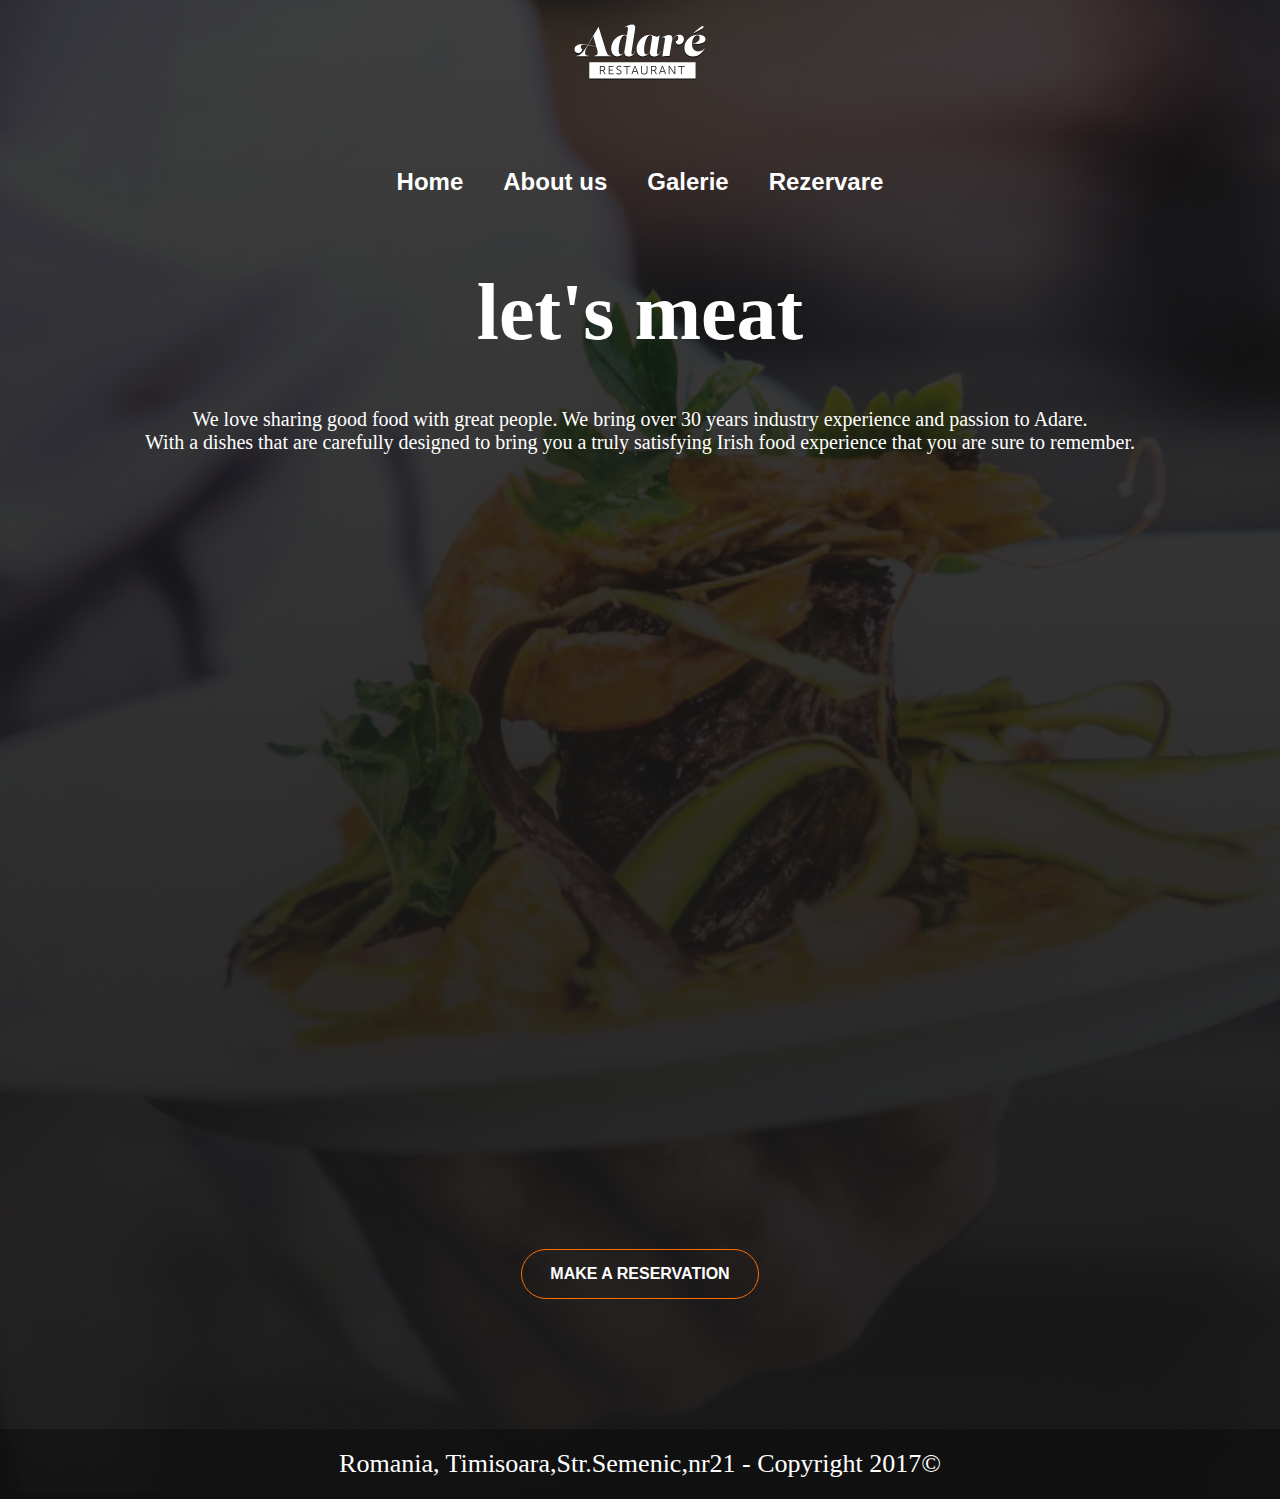
==== index.html @ 4d95420e "index.html gata" ====
<!DOCTYPE html>
<html lang="en">
  <head>
    <meta charset="UTF-8" />
    <meta name="viewport" content="width=device-width, initial-scale=1.0" />
    <title>Adare Restaurant</title>
    <link rel="stylesheet" href="./css/style.css" />
  </head>
  <body>
    <div class="container">
      <header>
        <a href="#"
          ><img src="./images/logo-adare-restaurant.png" alt="Logo"
        /></a>
      </header>

      <nav class="header__navigation">
        <ul>
          <li><a href="#Home" class="active">Home</a></li>
          <li><a href="#About-us">About us</a></li>
          <li><a href="#Galerie">Galerie</a></li>
          <li><a href="#Rezervare">Rezervare</a></li>
        </ul>
      </nav>

      <main>
        <h1 class="title1">let's meat</h1>
        <div class="centered-paragraph">
          <p class="phg1">
            We love sharing good food with great people. We bring over 30 years
            industry experience and passion to Adare. </br>With a dishes that are
            carefully designed to bring you a truly satisfying Irish food
            experience that you are sure to remember.
          </p>
        </div>
        <div class="map-container">
          <iframe
            src="https://www.google.com/maps/embed?pb=!1m18!1m12!1m3!1d2786.4927886636397!2d21.235556676118488!3d45.701149971078834!2m3!1f0!2f0!3f0!3m2!1i1024!2i768!4f13.1!3m3!1m2!1s0x47455c267e37b893%3A0x72c8bcefbff106bb!2sStr.%20Semenic%2021%2C%20Giroc%20307221!5e0!3m2!1sro!2sro!4v1723389783076!5m2!1sro!2sro"
            style="border: 0"
            allowfullscreen=""
            loading="lazy"
            referrerpolicy="no-referrer-when-downgrade"
          ></iframe>
        </div>

        <div class="button-container">
          <button data-modal-open class="button">Make a reservation</button>
        </div>
      </main>
      <footer>
        <p class="phg2">
          Romania, Timisoara,Str.Semenic,nr21 - Copyright 2017©
        </p>
      </footer>

      <div data-modal class="is-hidden">
        <div data-modal-content>
          <button data-modal-close type="button">X</button>
          <h2 class="modal-title">
            Lăsați-vă informațiile și vă vom suna înapoi
          </h2>

          <form name="modal-form" class="modal-form">
            <label class="modal-form__position"
              >Nume și prenume
              <input type="text" name="username" class="modal-form__input" />
              <svg width="12px" height="12px">
                <use href="./img/icons/form-icons.svg#icon-person"></use>
              </svg>
            </label>
            <label class="modal-form__position">
              Telefon
              <input type="tel" name="userphone" class="modal-form__input" />
              <svg width="12px" height="12px">
                <use href="./img/icons/form-icons.svg#icon-phone"></use>
              </svg>
            </label>
            <label class="modal-form__position">
              E-mail
              <input type="email" name="useremail" class="modal-form__input" />
              <svg width="12px" height="12px">
                <use href="./img/icons/form-icons.svg#icon-email"></use>
              </svg>
            </label>
            <label class="modal-form__position">
              Mesaj
              <textarea
                name="mesaj"
                placeholder="Introdu mesajul tau"
                class="modal-form__comments"
                rows="5"
              ></textarea>
            </label>
            <label class="modal-form__position modal-form__checked"
              ><input
                type="checkbox"
                name="agree"
                value="agree"
                class="modal-form__input"
              />
              <span class="replace-checkbox modal-checkbox__position">
                <svg>
                  <use href="./img/icons/form-icons.svg#icon-checked"></use>
                </svg>
              </span>
              Sunt de acord cu formularul și accept
              <a href="#" class="condition">Termenii și condițiile</a>
            </label>

            <button type="submit" class="modal-form__btn">Submit</button>
          </form>
        </div>
      </div>

      <script src="./modal.js"></script>
    </div>
  </body>
</html>
---- css/style.css ----
:root {
  --orange: #ff6c00;
  --white: #ffffff;
  --light-black: #9da4bd;
  --black: #303030;
  --primary-font: "Open sans", sans-serif;
  --secondary-font: "Raleway", sans-serif;
}

img {
  max-width: 100%;
  height: auto;
}

html {
  box-sizing: border-box;
  scroll-behavior: smooth;
}

* {
  margin: 0;
  padding: 0;
}

/* Stiluri pentru telefoane mobile */
@media screen and (min-width: 375px) and (max-width: 768px) {
  body {
    font-size: 14px;
    background-image: linear-gradient(
        0deg,
        rgba(28, 27, 27, 0.914),
        rgba(28, 27, 27, 0.518)
      ),
      url(../images/background-adare-restaurant.jpg);
    background-repeat: no-repeat;
    background-size: cover;
    background-position: 50% 50%;
    margin: 0;
    padding: 0;
  }

  header {
    text-align: center;
    margin-bottom: 50px;
  }

  .header__navigation ul {
    list-style-type: none;
    padding: 0;
    margin: 0;
    display: flex;
    gap: 20px;
    justify-content: center;
  }

  .header__navigation a {
    text-decoration: none;
    font-family: var(--primary-font);
    font-weight: 700;
    font-size: 20px;
    line-height: 16px;
    color: var(--white);
    display: inline-block;
  }

  .header__navigation li {
    margin: 0;
  }

  .title1 {
    text-align: center;
    font-size: 70px;
    color: var(--white);
    padding-top: 30px;
    margin-bottom: 30px;
  }

  .phg1 {
    text-align: center;
    color: var(--white);
  }

  main {
    height: auto;
    padding: 20px; /* Adaugă padding pentru a evita suprapunerea conținutului */
  }

  .button-container {
    display: flex;
    justify-content: center;
    align-items: center;
    margin: 20px 0; /* Adaugă margin pentru a evita suprapunerea cu alte elemente */
  }

  .button {
    font-family: var(--primary-font);
    font-weight: 700;
    font-size: 12px;
    line-height: 16px;
    background-color: transparent;
    color: var(--white);
    text-transform: uppercase;
    padding: 12px 24px;
    border: 1px solid var(--orange);
    border-radius: 25px;
    cursor: pointer;
    transition-property: color, background-color, transform;
    transition-duration: 500ms, 500ms, 1s;
    margin-top: 20px;
  }

  footer p {
    text-align: center;
    font-size: 20px;
    color: var(--white);
    margin: 0;
  }

  [data-modal] {
    position: fixed;
    top: 0;
    left: 0;
    width: 100%;
    height: 100%;
    display: flex;
    justify-content: center;
    align-items: center;
    background-color: rgba(0, 0, 0, 0.5);
    z-index: 1000;
    transition: opacity 0.3s ease, visibility 0.3s ease;
  }

  [data-modal].is-hidden {
    opacity: 0;
    visibility: hidden;
  }

  [data-modal-content] {
    background: white;
    padding: 20px;
    border-radius: 8px;
    width: 90%;
    max-width: 500px;
    position: relative;
  }

  /* Stil pentru butonul de închidere */
  [data-modal-close] {
    position: absolute;
    top: 10px;
    right: 10px;
    background: transparent;
    border: none;
    font-size: 20px;
    cursor: pointer;
  }

  footer {
    background-color: rgba(0, 0, 0, 0.3); /* 0.3 este opacitatea (30%) */
    padding-top: 20px;
    padding-bottom: 20px;
    margin-top: 60px;
  }

  .map-container {
    position: relative;
    width: 90%; /* Ajustează lățimea containerului */
    max-width: 100%; /* Nu depăși lățimea disponibilă */
    margin: 0 auto; /* Centerizează containerul */
    padding-bottom: 56.25%; /* Aspect ratio 16:9 */
    margin-top: 30px;
  }

  .map-container iframe {
    position: absolute;
    top: 0;
    left: 0;
    width: 100%;
    height: 100%;
    border: 0; /* Elimină border-ul iframe-ului */
  }
}

/* Stiluri pentru tableta */
@media screen and (min-width: 768px) and (max-width: 1199px) {
  /* Stiluri pentru tablete */
  @media screen and (min-width: 768px) and (max-width: 1024px) {
    body {
      font-size: 16px; /* Ajustează dimensiunea fontului pentru tablete */
      background-image: linear-gradient(
          0deg,
          rgba(28, 27, 27, 0.914),
          rgba(28, 27, 27, 0.518)
        ),
        url(../images/background-adare-restaurant.jpg);
      background-repeat: no-repeat;
      background-size: cover;
      background-position: 50% 50%;
      margin: 0;
      padding: 0;
    }

    header {
      text-align: center;
      margin-bottom: 60px; /* Ajustează margin-bottom pentru tablete */
    }

    .header__navigation ul {
      list-style-type: none;
      padding: 0;
      margin: 0;
      display: flex;
      gap: 30px; /* Ajustează spațierea între link-uri */
      justify-content: center;
    }

    .header__navigation a {
      text-decoration: none;
      font-family: var(--primary-font);
      font-weight: 700;
      font-size: 24px; /* Ajustează dimensiunea fontului pentru link-uri */
      line-height: 24px;
      color: var(--white);
      display: inline-block;
    }

    .header__navigation li {
      margin: 0;
    }

    .title1 {
      text-align: center;
      font-size: 50px; /* Ajustează dimensiunea fontului pentru titlu */
      color: var(--white);
      padding-top: 50px;
    }

    .phg1 {
      text-align: center;
      color: var(--white);
      margin-top: 30px;
    }

    main {
      height: auto;
      padding: 20px; /* Adaugă padding pentru a evita suprapunerea conținutului */
    }

    .button-container {
      display: flex;
      justify-content: center;
      align-items: center;
      margin: 20px 0; /* Adaugă margin pentru a evita suprapunerea cu alte elemente */
    }

    .button {
      font-family: var(--primary-font);
      font-weight: 700;
      font-size: 14px; /* Ajustează dimensiunea fontului pentru buton */
      line-height: 18px;
      background-color: transparent;
      color: var(--white);
      text-transform: uppercase;
      padding: 14px 28px;
      border: 1px solid var(--orange);
      border-radius: 25px;
      cursor: pointer;
      transition-property: color, background-color, transform;
      transition-duration: 500ms, 500ms, 1s;
      margin-top: 30px;
    }

    footer p {
      text-align: center;
      font-size: 24px; /* Ajustează dimensiunea fontului pentru textul din footer */
      color: var(--white);
      margin: 0;
    }

    [data-modal] {
      position: fixed;
      top: 0;
      left: 0;
      width: 100%;
      height: 100%;
      display: flex;
      justify-content: center;
      align-items: center;
      background-color: rgba(0, 0, 0, 0.5);
      z-index: 1000;
      transition: opacity 0.3s ease, visibility 0.3s ease;
    }

    [data-modal].is-hidden {
      opacity: 0;
      visibility: hidden;
    }

    [data-modal-content] {
      background: white;
      padding: 20px;
      border-radius: 8px;
      width: 80%; /* Ajustează lățimea pentru tablete */
      max-width: 600px;
      position: relative;
    }

    /* Stil pentru butonul de închidere */
    [data-modal-close] {
      position: absolute;
      top: 10px;
      right: 10px;
      background: transparent;
      border: none;
      font-size: 22px; /* Ajustează dimensiunea fontului pentru butonul de închidere */
      cursor: pointer;
    }

    footer {
      background-color: rgba(0, 0, 0, 0.3); /* 0.3 este opacitatea (30%) */
      padding-top: 20px;
      padding-bottom: 20px;
      margin-top: 60px;
    }

    .map-container {
      position: relative;
      width: 80%; /* Ajustează lățimea containerului pentru tablete */
      max-width: 800px; /* Lățimea maximă a hărții */
      margin: 0 auto; /* Centerizează containerul */
      padding-bottom: 56.25%; /* Aspect ratio 16:9 */
      margin-top: 40px;
    }

    .map-container iframe {
      position: absolute;
      top: 0;
      left: 0;
      width: 100%;
      height: 100%;
      border: 0; /* Elimină border-ul iframe-ului */
    }
  }
}

/* Stiluri pentru desktop*/
@media screen and (min-width: 1200px) {
  /* Stiluri pentru desktopuri */
  @media screen and (min-width: 1024px) {
    body {
      font-size: 18px; /* Dimensiunea fontului pentru desktopuri */
      background-image: linear-gradient(
          0deg,
          rgba(28, 27, 27, 0.914),
          rgba(28, 27, 27, 0.518)
        ),
        url(../images/background-adare-restaurant.jpg);
      background-repeat: no-repeat;
      background-size: cover;
      background-position: center;
      margin: 0;
      padding: 0;
    }

    header {
      text-align: center;
      margin-bottom: 80px; /* Mai mult spațiu sub header */
    }

    .header__navigation ul {
      list-style-type: none;
      padding: 0;
      margin: 0;
      display: flex;
      gap: 40px; /* Spațiere mai mare între link-uri */
      justify-content: center;
    }

    .header__navigation a {
      text-decoration: none;
      font-family: var(--primary-font);
      font-weight: 700;
      font-size: 24px; /* Dimensiunea fontului pentru link-uri */
      line-height: 30px;
      color: var(--white);
      display: inline-block;
    }

    .header__navigation li {
      margin: 0;
    }

    .title1 {
      text-align: center;
      font-size: 80px; /* Dimensiunea fontului pentru titlu */
      color: var(--white);
      padding-top: 30px;
    }

    .phg1 {
      color: var(--white);
      margin-top: 50px;
      font-size: 20px;
      display: inline-block;
    }

    .centered-paragraph {
      text-align: center; /* Centerizează textul în interiorul containerului */
      margin: 0 auto; /* Centerizează containerul pe pagină */
      padding: 0 10px; /* Adaugă puțin padding pentru a evita să atingă marginile */
      max-width: 100%; /* Asigură-te că se întinde pe toată lățimea containerului */
    }

    main {
      height: auto;
      padding: 40px; /* Mai mult padding pentru desktopuri */
    }

    .button-container {
      display: flex;
      justify-content: center;
      align-items: center;
      margin: 30px 0; /* Spațiu suplimentar pentru desktopuri */
    }

    .button {
      font-family: var(--primary-font);
      font-weight: 700;
      font-size: 16px; /* Dimensiunea fontului pentru buton */
      line-height: 20px;
      background-color: transparent;
      color: var(--white);
      text-transform: uppercase;
      padding: 14px 28px;
      border: 1px solid var(--orange);
      border-radius: 25px;
      cursor: pointer;
      transition-property: color, background-color, transform;
      transition-duration: 500ms, 500ms, 1s;
      margin-top: 40px;
    }

    footer p {
      text-align: center;
      font-size: 26px; /* Dimensiunea fontului pentru textul din footer */
      color: var(--white);
      margin: 0;
    }

    [data-modal] {
      position: fixed;
      top: 0;
      left: 0;
      width: 100%;
      height: 100%;
      display: flex;
      justify-content: center;
      align-items: center;
      background-color: rgba(0, 0, 0, 0.5);
      z-index: 1000;
      transition: opacity 0.3s ease, visibility 0.3s ease;
    }

    [data-modal].is-hidden {
      opacity: 0;
      visibility: hidden;
    }

    [data-modal-content] {
      background: white;
      padding: 20px;
      border-radius: 8px;
      width: 50%; /* Ajustează lățimea modalului pentru desktopuri */
      max-width: 700px;
      position: relative;
    }

    /* Stil pentru butonul de închidere */
    [data-modal-close] {
      position: absolute;
      top: 10px;
      right: 10px;
      background: transparent;
      border: none;
      font-size: 24px; /* Dimensiunea fontului pentru butonul de închidere */
      cursor: pointer;
    }

    footer {
      background-color: rgba(0, 0, 0, 0.3); /* Opacitatea 30% */
      padding-top: 20px;
      padding-bottom: 20px;
      margin-top: 60px;
    }

    .map-container {
      position: relative;
      width: 70%; /* Ajustează lățimea containerului pentru desktopuri */
      max-width: 1000px; /* Lățimea maximă a hărții */
      margin: 0 auto; /* Centerizează containerul */
      padding-bottom: 56.25%; /* Aspect ratio 16:9 */
      margin-top: 50px;
    }

    .map-container iframe {
      position: absolute;
      top: 0;
      left: 0;
      width: 100%;
      height: 100%;
      border: 0; /* Elimină border-ul iframe-ului */
    }
  }
}
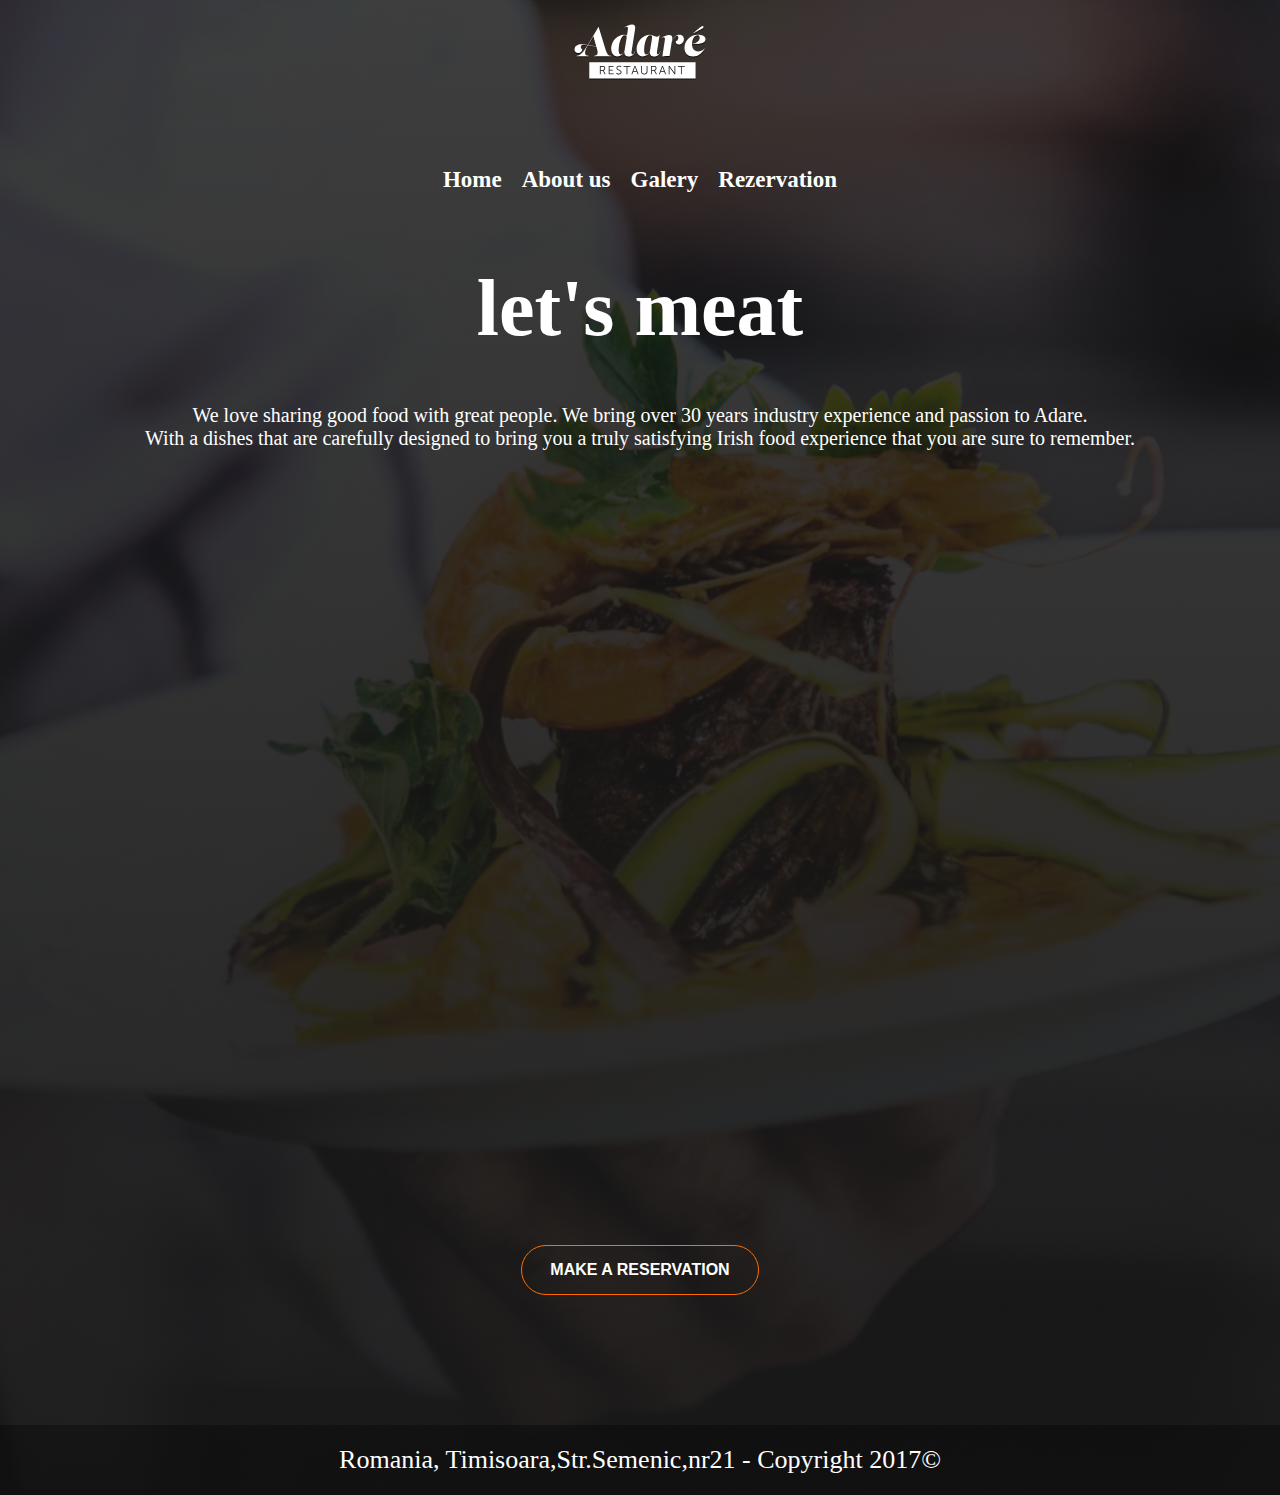
==== commit 54dcfa79: "acum e gata" ====
--- a/index.html
+++ b/index.html
@@ -9,17 +9,19 @@
   <body>
     <div class="container">
       <header>
+      <div class="header__logo">
         <a href="#"
           ><img src="./images/logo-adare-restaurant.png" alt="Logo"
         /></a>
+        </div>
       </header>
 
       <nav class="header__navigation">
         <ul>
           <li><a href="#Home" class="active">Home</a></li>
           <li><a href="#About-us">About us</a></li>
-          <li><a href="#Galerie">Galerie</a></li>
-          <li><a href="#Rezervare">Rezervare</a></li>
+          <li><a href="#Galery">Galery</a></li>
+          <li><a href="#Rezervation">Rezervation</a></li>
         </ul>
       </nav>
 
@@ -57,19 +59,19 @@
         <div data-modal-content>
           <button data-modal-close type="button">X</button>
           <h2 class="modal-title">
-            Lăsați-vă informațiile și vă vom suna înapoi
+            Leave your information and we will call you back
           </h2>
 
           <form name="modal-form" class="modal-form">
             <label class="modal-form__position"
-              >Nume și prenume
+              >Name and surname
               <input type="text" name="username" class="modal-form__input" />
               <svg width="12px" height="12px">
                 <use href="./img/icons/form-icons.svg#icon-person"></use>
               </svg>
             </label>
             <label class="modal-form__position">
-              Telefon
+              Phone
               <input type="tel" name="userphone" class="modal-form__input" />
               <svg width="12px" height="12px">
                 <use href="./img/icons/form-icons.svg#icon-phone"></use>
@@ -83,10 +85,10 @@
               </svg>
             </label>
             <label class="modal-form__position">
-              Mesaj
+              Message
               <textarea
                 name="mesaj"
-                placeholder="Introdu mesajul tau"
+                placeholder="Enter your message"
                 class="modal-form__comments"
                 rows="5"
               ></textarea>
@@ -99,12 +101,10 @@
                 class="modal-form__input"
               />
               <span class="replace-checkbox modal-checkbox__position">
-                <svg>
-                  <use href="./img/icons/form-icons.svg#icon-checked"></use>
-                </svg>
+                
               </span>
-              Sunt de acord cu formularul și accept
-              <a href="#" class="condition">Termenii și condițiile</a>
+              I agree with the form and accept
+              <a href="#" class="condition">Terms and conditions</a>
             </label>
 
             <button type="submit" class="modal-form__btn">Submit</button>
--- a/css/style.css
+++ b/css/style.css
@@ -45,7 +45,7 @@
   }
 
   .header__navigation ul {
-    list-style-type: none;
+    list-style: none;
     padding: 0;
     margin: 0;
     display: flex;
@@ -55,16 +55,27 @@
 
   .header__navigation a {
     text-decoration: none;
-    font-family: var(--primary-font);
-    font-weight: 700;
+    color: #333;
+    position: relative;
     font-size: 20px;
-    line-height: 16px;
-    color: var(--white);
-    display: inline-block;
-  }
-
-  .header__navigation li {
-    margin: 0;
+    font-weight: bold;
+    padding: 10px 0;
+    color: var(--white);
+  }
+
+  .header__navigation a::after {
+    content: "";
+    position: absolute;
+    bottom: 0;
+    left: 0;
+    width: 0;
+    height: 2px;
+    background-color: var(--white);
+    transition: width 0.3s ease;
+  }
+
+  .header__navigation a:hover::after {
+    width: 100%;
   }
 
   .title1 {
@@ -82,14 +93,14 @@
 
   main {
     height: auto;
-    padding: 20px; /* Adaugă padding pentru a evita suprapunerea conținutului */
+    padding: 20px;
   }
 
   .button-container {
     display: flex;
     justify-content: center;
     align-items: center;
-    margin: 20px 0; /* Adaugă margin pentru a evita suprapunerea cu alte elemente */
+    margin: 20px 0;
   }
 
   .button {
@@ -116,47 +127,489 @@
     margin: 0;
   }
 
+  /* Style pentru modal */
+  .is-hidden {
+    opacity: 0;
+    visibility: hidden;
+    pointer-events: none;
+  }
+
   [data-modal] {
+    height: 100%;
+    width: 100%;
     position: fixed;
+    top: 0;
+    left: 0;
+    background-color: rgba(0, 0, 0, 0.5);
+  }
+
+  .is-hidden [data-modal-content] {
+    transform: translate(-50%, -50%) scale(0.5);
+  }
+
+  [data-modal-content] {
+    width: 300px;
+    height: 581px;
+    background-color: var(--white);
+    position: absolute;
+    top: 50%;
+    left: 50%;
+    transform: translate(-50%, -50%) scale(1);
+    transition-duration: 1s;
+    padding: 40px 40px;
+  }
+
+  [data-modal-close] {
+    position: absolute;
+    top: 10px;
+    right: 10px;
+  }
+
+  .modal-title {
+    font-family: Roboto;
+    font-size: 20px;
+    font-weight: 700;
+    line-height: 23.44px;
+    letter-spacing: 0.03em;
+    text-align: center;
+  }
+
+  .modal-form {
+    padding: 12px 0px;
+    display: flex;
+    flex-direction: column;
+    gap: 12px;
+  }
+
+  .modal-form__position {
+    display: flex;
+    flex-direction: column;
+    font-weight: 400;
+    font-size: 12px;
+    line-height: 14px;
+    letter-spacing: 0.01em;
+    color: rgba(117, 117, 117, 1);
+    position: relative;
+  }
+
+  .modal-form__position svg {
+    position: absolute;
+    width: 18px;
+    height: 18px;
+    top: 26px;
+    left: 7px;
+  }
+
+  .modal-form__position input {
+    padding-left: 30px;
+  }
+
+  .modal-form__position input:focus + svg,
+  .modal-form__position input:hover + svg {
+    fill: #2196f3;
+  }
+  .modal-form__input {
+    outline: none;
+    margin-top: 4px;
+    border-radius: 4px;
+    height: 35px;
+    cursor: pointer;
+    border: 1px solid rgba(33, 33, 33, 0.2);
+    padding-left: 12px;
+  }
+
+  .modal-form__comments {
+    outline: none;
+    margin-top: 4px;
+    border-radius: 4px;
+    height: 35px;
+    cursor: pointer;
+    border: 1px solid rgba(33, 33, 33, 0.2);
+    padding-left: 12px;
+    padding-top: 5px;
+    height: 120px;
+  }
+
+  .modal-form__input:hover,
+  .modal-form__input:focus,
+  .modal-form__comments:hover,
+  .modal-form__comments:focus {
+    border-color: #2196f3;
+  }
+
+  .modal-form__checked {
+    flex-direction: row;
+    align-items: center;
+    font-size: 14px;
+    font-weight: 400;
+    line-height: 24px;
+    letter-spacing: 0.03em;
+    text-align: left;
+    gap: 10px;
+    justify-content: center;
+  }
+
+  .condition {
+    color: #2196f3;
+  }
+
+  .modal-form__input[type="checkbox"] {
+    display: none;
+  }
+
+  .modal-checkbox__position {
+    position: relative;
+    width: 12px;
+    height: 12px;
+    border: 1px solid black;
+    border-radius: 2px;
+  }
+
+  .modal-form__input[type="checkbox"]:checked + .replace-checkbox {
+    background-color: #2196f3;
+    border-color: #2196f3;
+  }
+
+  .modal-checkbox__position svg {
+    position: absolute;
+    height: 12px;
+    width: 12px;
+    top: -1px;
+    left: 0px;
+    display: none;
+    fill: var(--white);
+  }
+
+  .modal-form__input[type="checkbox"]:checked + .modal-checkbox__position svg {
+    display: block;
+  }
+
+  .modal-form__btn {
+    width: 200px;
+    height: 50px;
+    background-color: #2196f3;
+    box-shadow: 0px 4px 4px 0px rgba(0, 0, 0, 0.15);
+    outline: none;
+    border: none;
+    cursor: pointer;
+    color: var(--white);
+    font-size: 16px;
+    font-weight: 700;
+    line-height: 30px;
+    letter-spacing: 0.06em;
+    text-align: center;
+    border-radius: 4px;
+    margin: 0 auto;
+  }
+
+  footer {
+    background-color: rgba(0, 0, 0, 0.3);
+    padding-top: 20px;
+    padding-bottom: 20px;
+    margin-top: 60px;
+  }
+
+  .map-container {
+    position: relative;
+    width: 90%;
+    max-width: 100%;
+    margin: 0 auto;
+    padding-bottom: 56.25%;
+    margin-top: 30px;
+  }
+
+  .map-container iframe {
+    position: absolute;
     top: 0;
     left: 0;
     width: 100%;
     height: 100%;
+    border: 0;
+  }
+}
+
+/* Stiluri pentru tablete */
+@media screen and (min-width: 768px) and (max-width: 1199px) {
+  body {
+    font-size: 16px;
+    background-image: linear-gradient(
+        0deg,
+        rgba(28, 27, 27, 0.914),
+        rgba(28, 27, 27, 0.518)
+      ),
+      url(../images/background-adare-restaurant.jpg);
+    background-repeat: no-repeat;
+    background-size: cover;
+    background-position: 50% 50%;
+    margin: 0;
+    padding: 0;
+  }
+
+  header {
+    text-align: center;
+    margin-bottom: 60px;
+  }
+
+  .header__navigation ul {
+    list-style: none;
+    padding: 0;
+    margin: 0;
+    display: flex;
+    gap: 20px;
+    justify-content: center;
+  }
+
+  .header__navigation a {
+    text-decoration: none;
+    color: #333;
+    position: relative;
+    font-size: 23px;
+    font-weight: bold;
+    padding: 10px 0;
+    color: var(--white);
+  }
+
+  .header__navigation a::after {
+    content: "";
+    position: absolute;
+    bottom: 0;
+    left: 0;
+    width: 0;
+    height: 2px;
+    background-color: var(--white);
+    transition: width 0.3s ease;
+  }
+
+  .header__navigation a:hover::after {
+    width: 100%;
+  }
+
+  .title1 {
+    text-align: center;
+    font-size: 50px;
+    color: var(--white);
+    padding-top: 50px;
+  }
+
+  .phg1 {
+    text-align: center;
+    color: var(--white);
+    margin-top: 30px;
+  }
+
+  main {
+    height: auto;
+    padding: 20px;
+  }
+
+  .button-container {
     display: flex;
     justify-content: center;
     align-items: center;
-    background-color: rgba(0, 0, 0, 0.5);
-    z-index: 1000;
-    transition: opacity 0.3s ease, visibility 0.3s ease;
-  }
-
-  [data-modal].is-hidden {
+    margin: 20px 0;
+  }
+
+  .button {
+    font-family: var(--primary-font);
+    font-weight: 700;
+    font-size: 14px;
+    line-height: 18px;
+    background-color: transparent;
+    color: var(--white);
+    text-transform: uppercase;
+    padding: 14px 28px;
+    border: 1px solid var(--orange);
+    border-radius: 25px;
+    cursor: pointer;
+    transition-property: color, background-color, transform;
+    transition-duration: 500ms, 500ms, 1s;
+    margin-top: 30px;
+  }
+
+  footer p {
+    text-align: center;
+    font-size: 24px;
+    color: var(--white);
+    margin: 0;
+  }
+
+  /* Style pentru modal */
+  .is-hidden {
     opacity: 0;
     visibility: hidden;
+    pointer-events: none;
+  }
+
+  [data-modal] {
+    height: 100%;
+    width: 100%;
+    position: fixed;
+    top: 0;
+    left: 0;
+    background-color: rgba(0, 0, 0, 0.5);
+  }
+
+  .is-hidden [data-modal-content] {
+    transform: translate(-50%, -50%) scale(0.5);
   }
 
   [data-modal-content] {
-    background: white;
-    padding: 20px;
-    border-radius: 8px;
-    width: 90%;
-    max-width: 500px;
-    position: relative;
-  }
-
-  /* Stil pentru butonul de închidere */
+    width: 500px;
+    height: 581px;
+    background-color: var(--white);
+    position: absolute;
+    top: 50%;
+    left: 50%;
+    transform: translate(-50%, -50%) scale(1);
+    transition-duration: 1s;
+    padding: 40px 40px;
+  }
+
   [data-modal-close] {
     position: absolute;
     top: 10px;
     right: 10px;
-    background: transparent;
+  }
+
+  .modal-title {
+    font-family: Roboto;
+    font-size: 20px;
+    font-weight: 700;
+    line-height: 23.44px;
+    letter-spacing: 0.03em;
+    text-align: center;
+  }
+
+  .modal-form {
+    padding: 12px 0px;
+    display: flex;
+    flex-direction: column;
+    gap: 12px;
+  }
+
+  .modal-form__position {
+    display: flex;
+    flex-direction: column;
+    font-weight: 400;
+    font-size: 12px;
+    line-height: 14px;
+    letter-spacing: 0.01em;
+    color: rgba(117, 117, 117, 1);
+    position: relative;
+  }
+
+  .modal-form__position svg {
+    position: absolute;
+    width: 18px;
+    height: 18px;
+    top: 26px;
+    left: 7px;
+  }
+
+  .modal-form__position input {
+    padding-left: 30px;
+  }
+
+  .modal-form__position input:focus + svg,
+  .modal-form__position input:hover + svg {
+    fill: #2196f3;
+  }
+  .modal-form__input {
+    outline: none;
+    margin-top: 4px;
+    border-radius: 4px;
+    height: 35px;
+    cursor: pointer;
+    border: 1px solid rgba(33, 33, 33, 0.2);
+    padding-left: 12px;
+  }
+
+  .modal-form__comments {
+    outline: none;
+    margin-top: 4px;
+    border-radius: 4px;
+    height: 35px;
+    cursor: pointer;
+    border: 1px solid rgba(33, 33, 33, 0.2);
+    padding-left: 12px;
+    padding-top: 5px;
+    height: 120px;
+  }
+
+  .modal-form__input:hover,
+  .modal-form__input:focus,
+  .modal-form__comments:hover,
+  .modal-form__comments:focus {
+    border-color: #2196f3;
+  }
+
+  .modal-form__checked {
+    flex-direction: row;
+    align-items: center;
+    font-size: 14px;
+    font-weight: 400;
+    line-height: 24px;
+    letter-spacing: 0.03em;
+    text-align: left;
+    gap: 10px;
+    justify-content: center;
+  }
+
+  .condition {
+    color: #2196f3;
+  }
+
+  .modal-form__input[type="checkbox"] {
+    display: none;
+  }
+
+  .modal-checkbox__position {
+    position: relative;
+    width: 12px;
+    height: 12px;
+    border: 1px solid black;
+    border-radius: 2px;
+  }
+
+  .modal-form__input[type="checkbox"]:checked + .replace-checkbox {
+    background-color: #2196f3;
+    border-color: #2196f3;
+  }
+
+  .modal-checkbox__position svg {
+    position: absolute;
+    height: 12px;
+    width: 12px;
+    top: -1px;
+    left: 0px;
+    display: none;
+    fill: var(--white);
+  }
+
+  .modal-form__input[type="checkbox"]:checked + .modal-checkbox__position svg {
+    display: block;
+  }
+
+  .modal-form__btn {
+    width: 200px;
+    height: 50px;
+    background-color: #2196f3;
+    box-shadow: 0px 4px 4px 0px rgba(0, 0, 0, 0.15);
+    outline: none;
     border: none;
-    font-size: 20px;
     cursor: pointer;
+    color: var(--white);
+    font-size: 16px;
+    font-weight: 700;
+    line-height: 30px;
+    letter-spacing: 0.06em;
+    text-align: center;
+    border-radius: 4px;
+    margin: 0 auto;
   }
 
   footer {
-    background-color: rgba(0, 0, 0, 0.3); /* 0.3 este opacitatea (30%) */
+    background-color: rgba(0, 0, 0, 0.3);
     padding-top: 20px;
     padding-bottom: 20px;
     margin-top: 60px;
@@ -164,11 +617,11 @@
 
   .map-container {
     position: relative;
-    width: 90%; /* Ajustează lățimea containerului */
-    max-width: 100%; /* Nu depăși lățimea disponibilă */
-    margin: 0 auto; /* Centerizează containerul */
-    padding-bottom: 56.25%; /* Aspect ratio 16:9 */
-    margin-top: 30px;
+    width: 80%;
+    max-width: 800px;
+    margin: 0 auto;
+    padding-bottom: 56.25%;
+    margin-top: 40px;
   }
 
   .map-container iframe {
@@ -177,169 +630,7 @@
     left: 0;
     width: 100%;
     height: 100%;
-    border: 0; /* Elimină border-ul iframe-ului */
-  }
-}
-
-/* Stiluri pentru tableta */
-@media screen and (min-width: 768px) and (max-width: 1199px) {
-  /* Stiluri pentru tablete */
-  @media screen and (min-width: 768px) and (max-width: 1024px) {
-    body {
-      font-size: 16px; /* Ajustează dimensiunea fontului pentru tablete */
-      background-image: linear-gradient(
-          0deg,
-          rgba(28, 27, 27, 0.914),
-          rgba(28, 27, 27, 0.518)
-        ),
-        url(../images/background-adare-restaurant.jpg);
-      background-repeat: no-repeat;
-      background-size: cover;
-      background-position: 50% 50%;
-      margin: 0;
-      padding: 0;
-    }
-
-    header {
-      text-align: center;
-      margin-bottom: 60px; /* Ajustează margin-bottom pentru tablete */
-    }
-
-    .header__navigation ul {
-      list-style-type: none;
-      padding: 0;
-      margin: 0;
-      display: flex;
-      gap: 30px; /* Ajustează spațierea între link-uri */
-      justify-content: center;
-    }
-
-    .header__navigation a {
-      text-decoration: none;
-      font-family: var(--primary-font);
-      font-weight: 700;
-      font-size: 24px; /* Ajustează dimensiunea fontului pentru link-uri */
-      line-height: 24px;
-      color: var(--white);
-      display: inline-block;
-    }
-
-    .header__navigation li {
-      margin: 0;
-    }
-
-    .title1 {
-      text-align: center;
-      font-size: 50px; /* Ajustează dimensiunea fontului pentru titlu */
-      color: var(--white);
-      padding-top: 50px;
-    }
-
-    .phg1 {
-      text-align: center;
-      color: var(--white);
-      margin-top: 30px;
-    }
-
-    main {
-      height: auto;
-      padding: 20px; /* Adaugă padding pentru a evita suprapunerea conținutului */
-    }
-
-    .button-container {
-      display: flex;
-      justify-content: center;
-      align-items: center;
-      margin: 20px 0; /* Adaugă margin pentru a evita suprapunerea cu alte elemente */
-    }
-
-    .button {
-      font-family: var(--primary-font);
-      font-weight: 700;
-      font-size: 14px; /* Ajustează dimensiunea fontului pentru buton */
-      line-height: 18px;
-      background-color: transparent;
-      color: var(--white);
-      text-transform: uppercase;
-      padding: 14px 28px;
-      border: 1px solid var(--orange);
-      border-radius: 25px;
-      cursor: pointer;
-      transition-property: color, background-color, transform;
-      transition-duration: 500ms, 500ms, 1s;
-      margin-top: 30px;
-    }
-
-    footer p {
-      text-align: center;
-      font-size: 24px; /* Ajustează dimensiunea fontului pentru textul din footer */
-      color: var(--white);
-      margin: 0;
-    }
-
-    [data-modal] {
-      position: fixed;
-      top: 0;
-      left: 0;
-      width: 100%;
-      height: 100%;
-      display: flex;
-      justify-content: center;
-      align-items: center;
-      background-color: rgba(0, 0, 0, 0.5);
-      z-index: 1000;
-      transition: opacity 0.3s ease, visibility 0.3s ease;
-    }
-
-    [data-modal].is-hidden {
-      opacity: 0;
-      visibility: hidden;
-    }
-
-    [data-modal-content] {
-      background: white;
-      padding: 20px;
-      border-radius: 8px;
-      width: 80%; /* Ajustează lățimea pentru tablete */
-      max-width: 600px;
-      position: relative;
-    }
-
-    /* Stil pentru butonul de închidere */
-    [data-modal-close] {
-      position: absolute;
-      top: 10px;
-      right: 10px;
-      background: transparent;
-      border: none;
-      font-size: 22px; /* Ajustează dimensiunea fontului pentru butonul de închidere */
-      cursor: pointer;
-    }
-
-    footer {
-      background-color: rgba(0, 0, 0, 0.3); /* 0.3 este opacitatea (30%) */
-      padding-top: 20px;
-      padding-bottom: 20px;
-      margin-top: 60px;
-    }
-
-    .map-container {
-      position: relative;
-      width: 80%; /* Ajustează lățimea containerului pentru tablete */
-      max-width: 800px; /* Lățimea maximă a hărții */
-      margin: 0 auto; /* Centerizează containerul */
-      padding-bottom: 56.25%; /* Aspect ratio 16:9 */
-      margin-top: 40px;
-    }
-
-    .map-container iframe {
-      position: absolute;
-      top: 0;
-      left: 0;
-      width: 100%;
-      height: 100%;
-      border: 0; /* Elimină border-ul iframe-ului */
-    }
+    border: 0;
   }
 }
 
@@ -348,7 +639,7 @@
   /* Stiluri pentru desktopuri */
   @media screen and (min-width: 1024px) {
     body {
-      font-size: 18px; /* Dimensiunea fontului pentru desktopuri */
+      font-size: 18px;
       background-image: linear-gradient(
           0deg,
           rgba(28, 27, 27, 0.914),
@@ -364,35 +655,46 @@
 
     header {
       text-align: center;
-      margin-bottom: 80px; /* Mai mult spațiu sub header */
+      margin-bottom: 80px;
     }
 
     .header__navigation ul {
-      list-style-type: none;
+      list-style: none;
       padding: 0;
       margin: 0;
       display: flex;
-      gap: 40px; /* Spațiere mai mare între link-uri */
+      gap: 20px;
       justify-content: center;
     }
 
     .header__navigation a {
       text-decoration: none;
-      font-family: var(--primary-font);
-      font-weight: 700;
-      font-size: 24px; /* Dimensiunea fontului pentru link-uri */
-      line-height: 30px;
+      color: #333;
+      position: relative;
+      font-size: 23px;
+      font-weight: bold;
+      padding: 10px 0;
       color: var(--white);
-      display: inline-block;
-    }
-
-    .header__navigation li {
-      margin: 0;
+    }
+
+    .header__navigation a::after {
+      content: "";
+      position: absolute;
+      bottom: 0;
+      left: 0;
+      width: 0;
+      height: 2px;
+      background-color: var(--white);
+      transition: width 0.3s ease;
+    }
+
+    .header__navigation a:hover::after {
+      width: 100%;
     }
 
     .title1 {
       text-align: center;
-      font-size: 80px; /* Dimensiunea fontului pentru titlu */
+      font-size: 80px;
       color: var(--white);
       padding-top: 30px;
     }
@@ -405,28 +707,28 @@
     }
 
     .centered-paragraph {
-      text-align: center; /* Centerizează textul în interiorul containerului */
-      margin: 0 auto; /* Centerizează containerul pe pagină */
-      padding: 0 10px; /* Adaugă puțin padding pentru a evita să atingă marginile */
-      max-width: 100%; /* Asigură-te că se întinde pe toată lățimea containerului */
+      text-align: center;
+      margin: 0 auto;
+      padding: 0 10px;
+      max-width: 100%;
     }
 
     main {
       height: auto;
-      padding: 40px; /* Mai mult padding pentru desktopuri */
+      padding: 40px;
     }
 
     .button-container {
       display: flex;
       justify-content: center;
       align-items: center;
-      margin: 30px 0; /* Spațiu suplimentar pentru desktopuri */
+      margin: 30px 0;
     }
 
     .button {
       font-family: var(--primary-font);
       font-weight: 700;
-      font-size: 16px; /* Dimensiunea fontului pentru buton */
+      font-size: 16px;
       line-height: 20px;
       background-color: transparent;
       color: var(--white);
@@ -442,52 +744,190 @@
 
     footer p {
       text-align: center;
-      font-size: 26px; /* Dimensiunea fontului pentru textul din footer */
+      font-size: 26px;
       color: var(--white);
       margin: 0;
     }
 
+    /* Style pentru modal */
+    .is-hidden {
+      opacity: 0;
+      visibility: hidden;
+      pointer-events: none;
+    }
+
     [data-modal] {
+      height: 100%;
+      width: 100%;
       position: fixed;
       top: 0;
       left: 0;
-      width: 100%;
-      height: 100%;
-      display: flex;
-      justify-content: center;
-      align-items: center;
       background-color: rgba(0, 0, 0, 0.5);
-      z-index: 1000;
-      transition: opacity 0.3s ease, visibility 0.3s ease;
-    }
-
-    [data-modal].is-hidden {
-      opacity: 0;
-      visibility: hidden;
+    }
+
+    .is-hidden [data-modal-content] {
+      transform: translate(-50%, -50%) scale(0.5);
     }
 
     [data-modal-content] {
-      background: white;
-      padding: 20px;
-      border-radius: 8px;
-      width: 50%; /* Ajustează lățimea modalului pentru desktopuri */
-      max-width: 700px;
-      position: relative;
-    }
-
-    /* Stil pentru butonul de închidere */
+      width: 528px;
+      height: 581px;
+      background-color: var(--white);
+      position: absolute;
+      top: 50%;
+      left: 50%;
+      transform: translate(-50%, -50%) scale(1);
+      transition-duration: 1s;
+      padding: 40px 40px;
+    }
+
     [data-modal-close] {
       position: absolute;
       top: 10px;
       right: 10px;
-      background: transparent;
+    }
+
+    .modal-title {
+      font-family: Roboto;
+      font-size: 20px;
+      font-weight: 700;
+      line-height: 23.44px;
+      letter-spacing: 0.03em;
+      text-align: center;
+    }
+
+    .modal-form {
+      padding: 12px 0px;
+      display: flex;
+      flex-direction: column;
+      gap: 12px;
+    }
+
+    .modal-form__position {
+      display: flex;
+      flex-direction: column;
+      font-weight: 400;
+      font-size: 12px;
+      line-height: 14px;
+      letter-spacing: 0.01em;
+      color: rgba(117, 117, 117, 1);
+      position: relative;
+    }
+
+    .modal-form__position svg {
+      position: absolute;
+      width: 18px;
+      height: 18px;
+      top: 26px;
+      left: 7px;
+    }
+
+    .modal-form__position input {
+      padding-left: 30px;
+    }
+
+    .modal-form__position input:focus + svg,
+    .modal-form__position input:hover + svg {
+      fill: #2196f3;
+    }
+    .modal-form__input {
+      outline: none;
+      margin-top: 4px;
+      border-radius: 4px;
+      height: 35px;
+      cursor: pointer;
+      border: 1px solid rgba(33, 33, 33, 0.2);
+      padding-left: 12px;
+    }
+
+    .modal-form__comments {
+      outline: none;
+      margin-top: 4px;
+      border-radius: 4px;
+      height: 35px;
+      cursor: pointer;
+      border: 1px solid rgba(33, 33, 33, 0.2);
+      padding-left: 12px;
+      padding-top: 5px;
+      height: 120px;
+    }
+
+    .modal-form__input:hover,
+    .modal-form__input:focus,
+    .modal-form__comments:hover,
+    .modal-form__comments:focus {
+      border-color: #2196f3;
+    }
+
+    .modal-form__checked {
+      flex-direction: row;
+      align-items: center;
+      font-size: 14px;
+      font-weight: 400;
+      line-height: 24px;
+      letter-spacing: 0.03em;
+      text-align: left;
+      gap: 10px;
+      justify-content: center;
+    }
+
+    .condition {
+      color: #2196f3;
+    }
+
+    .modal-form__input[type="checkbox"] {
+      display: none;
+    }
+
+    .modal-checkbox__position {
+      position: relative;
+      width: 12px;
+      height: 12px;
+      border: 1px solid black;
+      border-radius: 2px;
+    }
+
+    .modal-form__input[type="checkbox"]:checked + .replace-checkbox {
+      background-color: #2196f3;
+      border-color: #2196f3;
+    }
+
+    .modal-checkbox__position svg {
+      position: absolute;
+      height: 12px;
+      width: 12px;
+      top: -1px;
+      left: 0px;
+      display: none;
+      fill: var(--white);
+    }
+
+    .modal-form__input[type="checkbox"]:checked
+      + .modal-checkbox__position
+      svg {
+      display: block;
+    }
+
+    .modal-form__btn {
+      width: 200px;
+      height: 50px;
+      background-color: #2196f3;
+      box-shadow: 0px 4px 4px 0px rgba(0, 0, 0, 0.15);
+      outline: none;
       border: none;
-      font-size: 24px; /* Dimensiunea fontului pentru butonul de închidere */
       cursor: pointer;
+      color: var(--white);
+      font-size: 16px;
+      font-weight: 700;
+      line-height: 30px;
+      letter-spacing: 0.06em;
+      text-align: center;
+      border-radius: 4px;
+      margin: 0 auto;
     }
 
     footer {
-      background-color: rgba(0, 0, 0, 0.3); /* Opacitatea 30% */
+      background-color: rgba(0, 0, 0, 0.3);
       padding-top: 20px;
       padding-bottom: 20px;
       margin-top: 60px;
@@ -495,10 +935,10 @@
 
     .map-container {
       position: relative;
-      width: 70%; /* Ajustează lățimea containerului pentru desktopuri */
-      max-width: 1000px; /* Lățimea maximă a hărții */
-      margin: 0 auto; /* Centerizează containerul */
-      padding-bottom: 56.25%; /* Aspect ratio 16:9 */
+      width: 60%;
+      max-width: 1000px;
+      margin: 0 auto;
+      padding-bottom: 56.25%;
       margin-top: 50px;
     }
 
@@ -508,7 +948,7 @@
       left: 0;
       width: 100%;
       height: 100%;
-      border: 0; /* Elimină border-ul iframe-ului */
+      border: 0;
     }
   }
 }
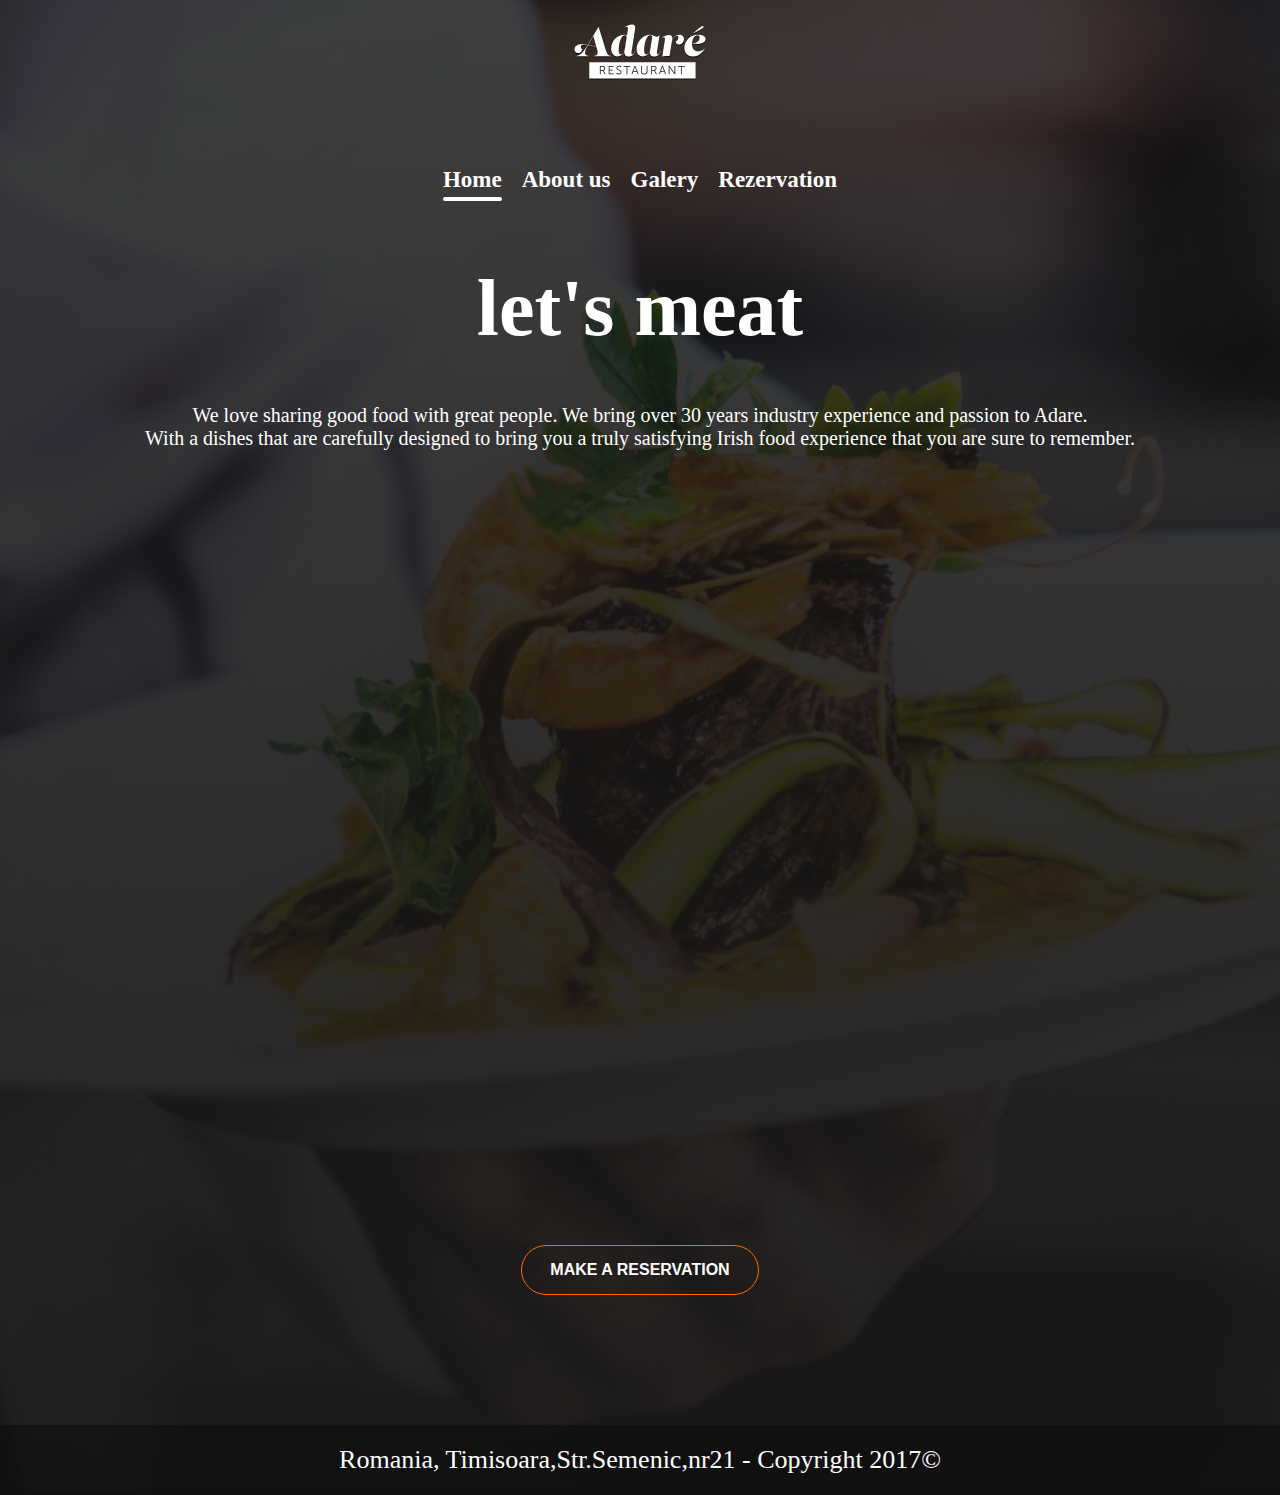
==== commit fd0a8b61: "galeria de poze" ====
--- a/index.html
+++ b/index.html
@@ -20,7 +20,7 @@
         <ul>
           <li><a href="#Home" class="active">Home</a></li>
           <li><a href="#About-us">About us</a></li>
-          <li><a href="#Galery">Galery</a></li>
+          <li><a href="galery.html">Galery</a></li>
           <li><a href="#Rezervation">Rezervation</a></li>
         </ul>
       </nav>
--- a/css/style.css
+++ b/css/style.css
@@ -78,6 +78,39 @@
     width: 100%;
   }
 
+  .header__navigation a::after,
+  .header__navigation a:after {
+    content: "";
+    height: 4px;
+    width: 0;
+    border-radius: 20px;
+    position: absolute;
+    top: 40px;
+    left: 0;
+    background-color: var(--white);
+    transition-duration: 0.5s;
+    transition-property: width;
+  }
+
+  .header__navigation .active::after,
+  .header__navigation .active:after {
+    content: "";
+    height: 4px;
+    width: 100%;
+    border-radius: 20px;
+    position: absolute;
+    top: 40px;
+    left: 0;
+    background-color: var(--white);
+    transition-duration: 0.5s;
+    transition-property: width;
+  }
+
+  .header__navigation a:hover::after,
+  .header__navigation a:active::after {
+    width: 100%;
+  }
+
   .title1 {
     text-align: center;
     font-size: 70px;
@@ -381,6 +414,39 @@
   }
 
   .header__navigation a:hover::after {
+    width: 100%;
+  }
+
+  .header__navigation a::after,
+  .header__navigation a:after {
+    content: "";
+    height: 4px;
+    width: 0;
+    border-radius: 20px;
+    position: absolute;
+    top: 40px;
+    left: 0;
+    background-color: var(--white);
+    transition-duration: 0.5s;
+    transition-property: width;
+  }
+
+  .header__navigation .active::after,
+  .header__navigation .active:after {
+    content: "";
+    height: 4px;
+    width: 100%;
+    border-radius: 20px;
+    position: absolute;
+    top: 40px;
+    left: 0;
+    background-color: var(--white);
+    transition-duration: 0.5s;
+    transition-property: width;
+  }
+
+  .header__navigation a:hover::after,
+  .header__navigation a:active::after {
     width: 100%;
   }
 
@@ -692,6 +758,39 @@
       width: 100%;
     }
 
+    .header__navigation a::after,
+    .header__navigation a:after {
+      content: "";
+      height: 4px;
+      width: 0;
+      border-radius: 20px;
+      position: absolute;
+      top: 40px;
+      left: 0;
+      background-color: var(--white);
+      transition-duration: 0.5s;
+      transition-property: width;
+    }
+
+    .header__navigation .active::after,
+    .header__navigation .active:after {
+      content: "";
+      height: 4px;
+      width: 100%;
+      border-radius: 20px;
+      position: absolute;
+      top: 40px;
+      left: 0;
+      background-color: var(--white);
+      transition-duration: 0.5s;
+      transition-property: width;
+    }
+
+    .header__navigation a:hover::after,
+    .header__navigation a:active::after {
+      width: 100%;
+    }
+
     .title1 {
       text-align: center;
       font-size: 80px;
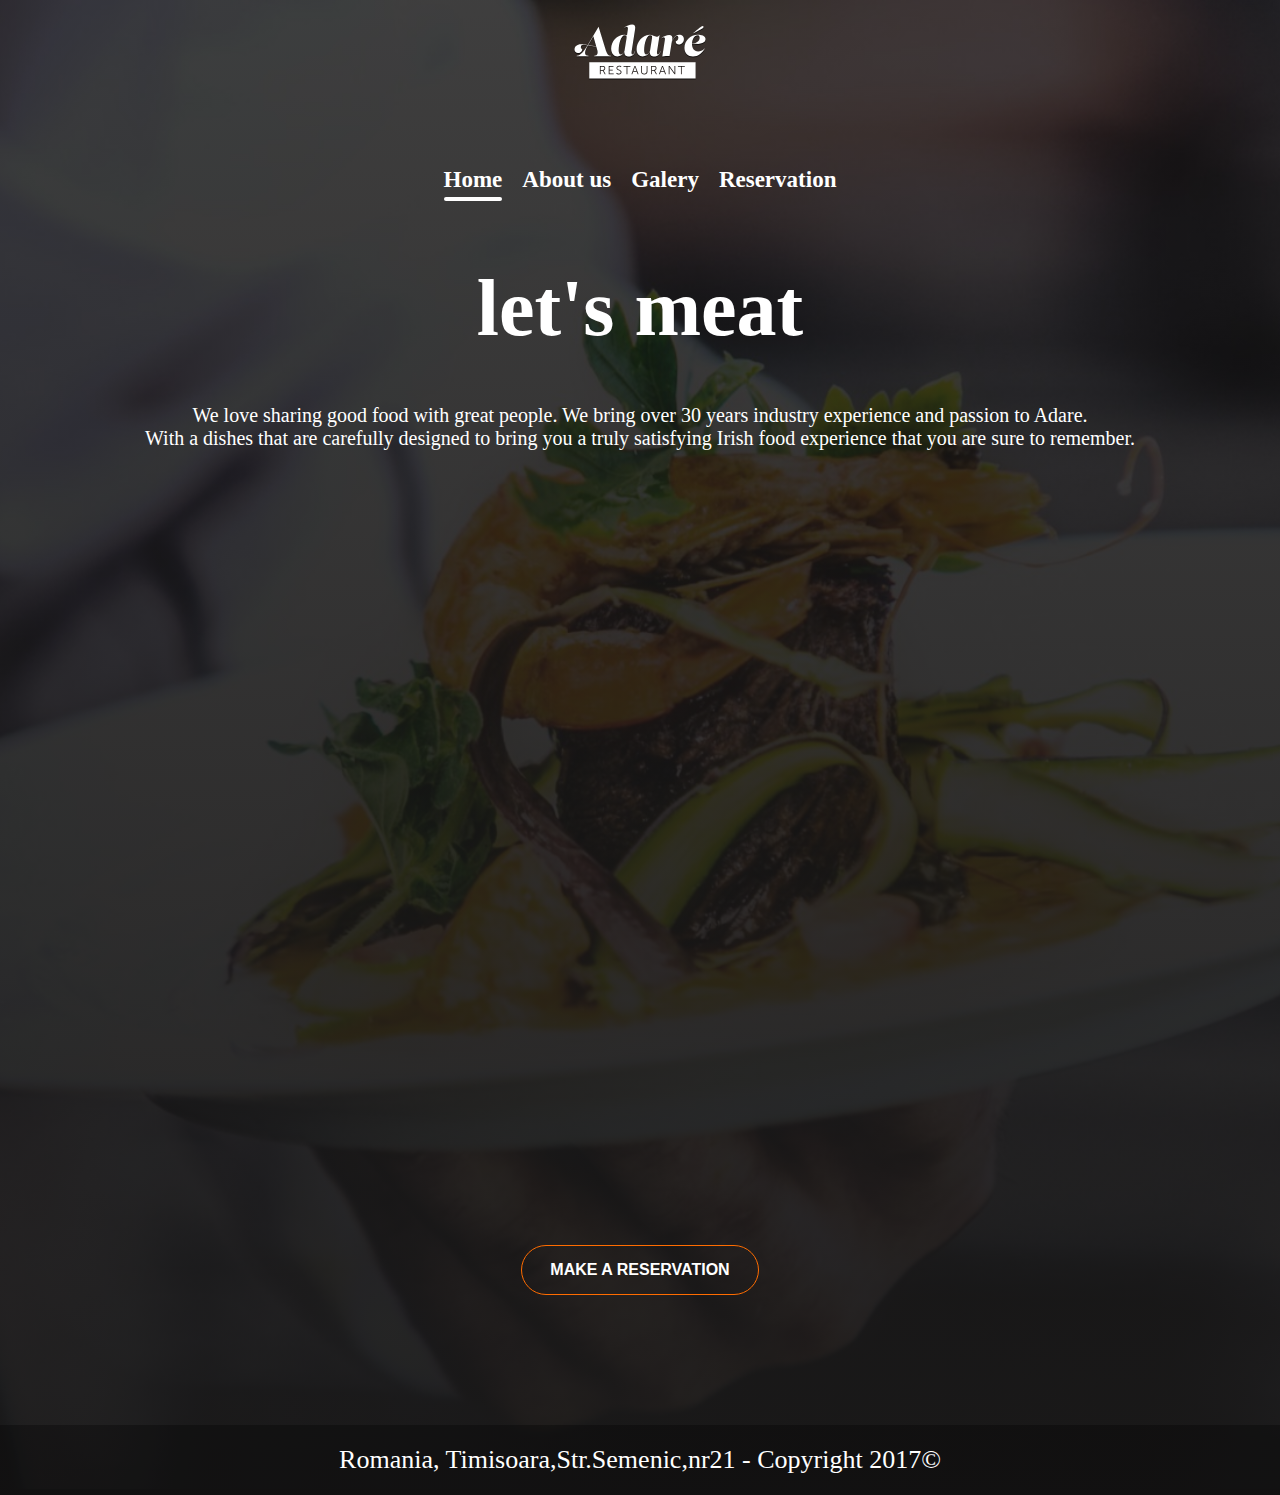
==== commit 59c1319c: "modificat cuvant pagina" ====
--- a/index.html
+++ b/index.html
@@ -21,7 +21,7 @@
           <li><a href="#Home" class="active">Home</a></li>
           <li><a href="#About-us">About us</a></li>
           <li><a href="galery.html">Galery</a></li>
-          <li><a href="#Rezervation">Rezervation</a></li>
+          <li><a href="#Reservation">Reservation</a></li>
         </ul>
       </nav>
 
